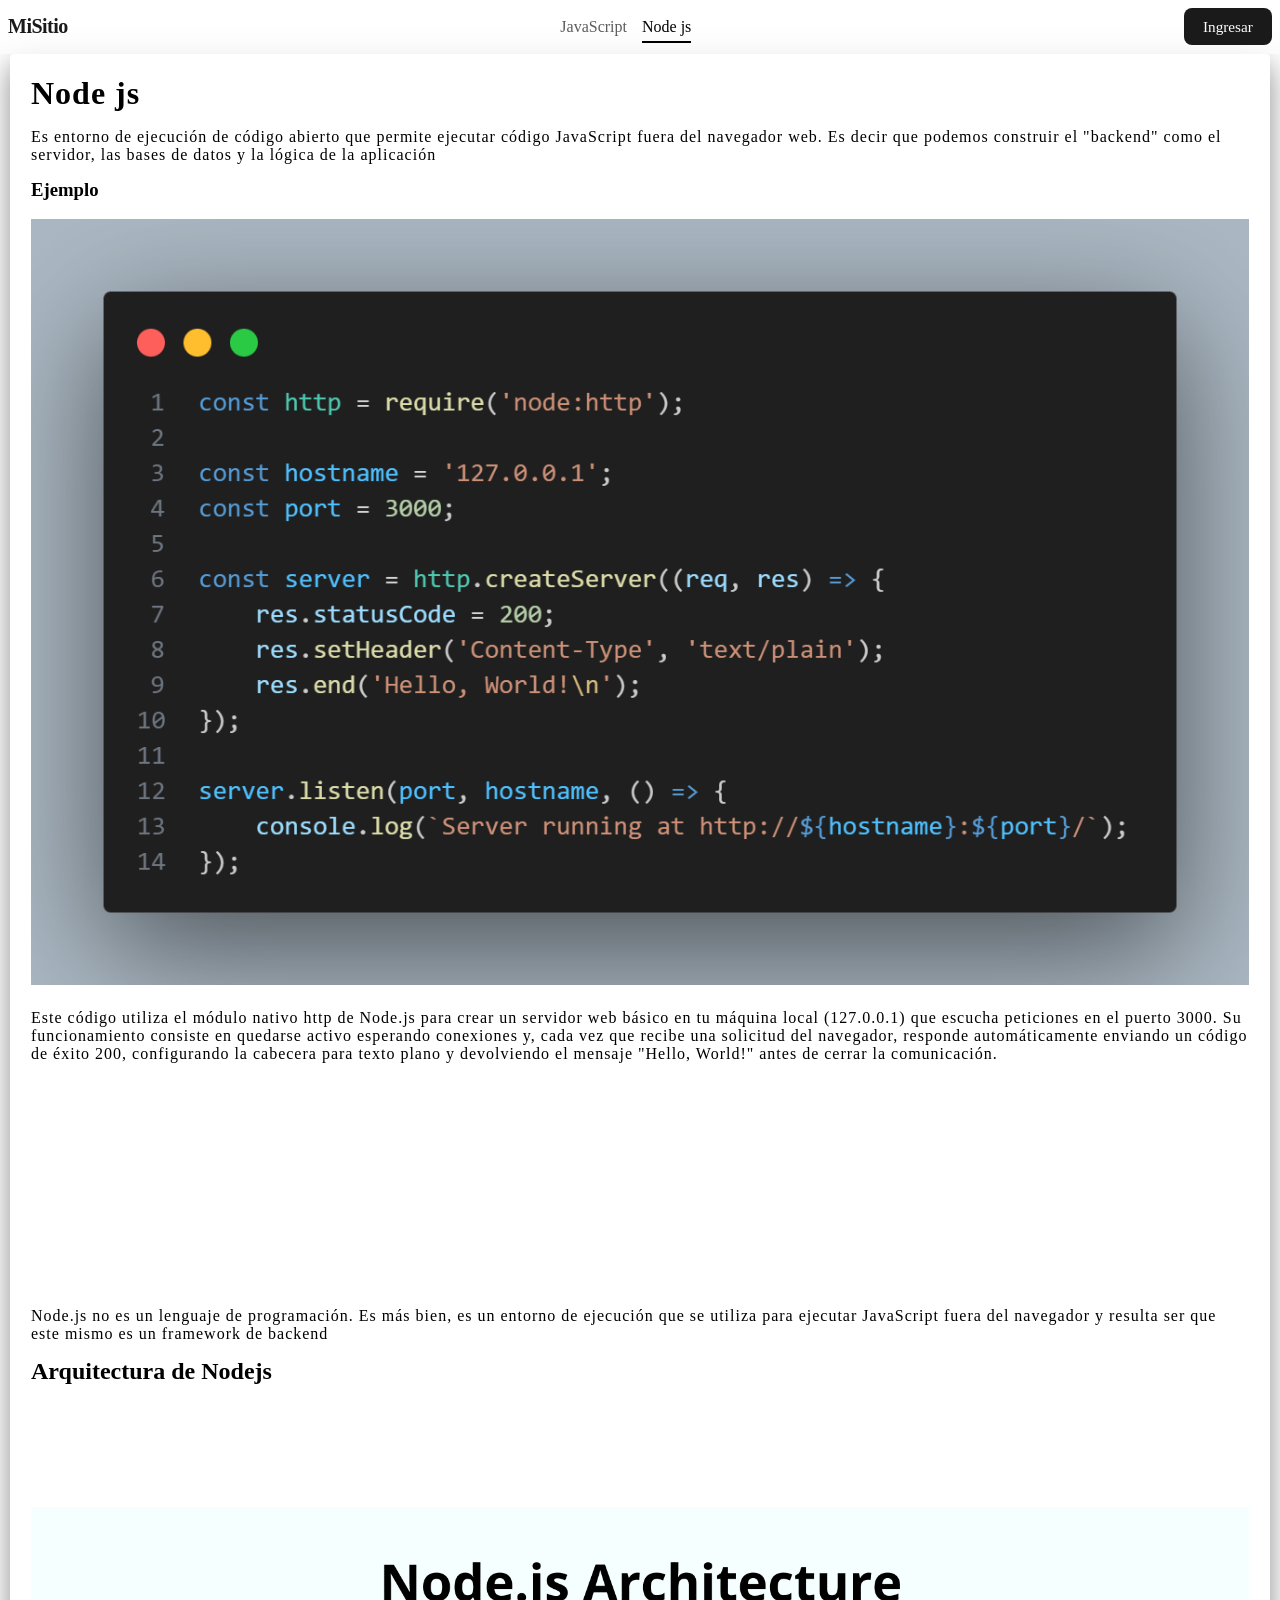
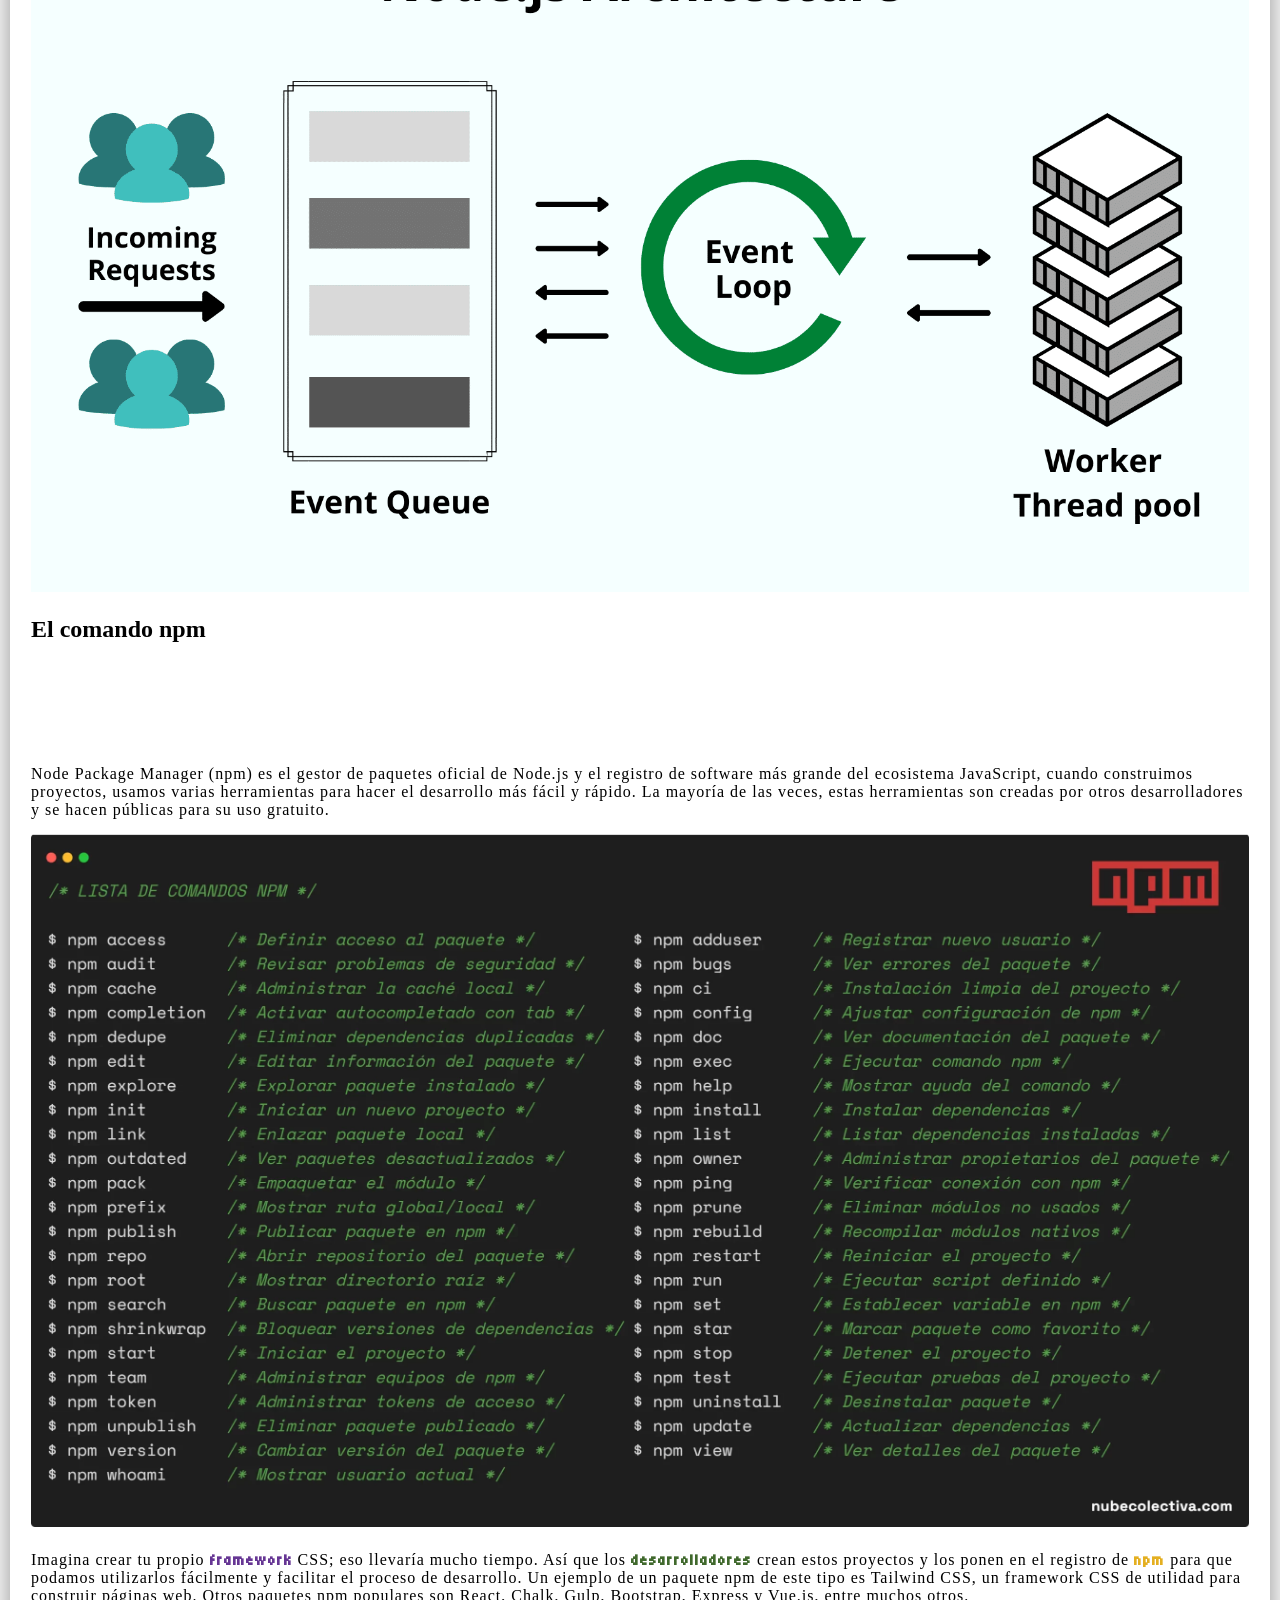
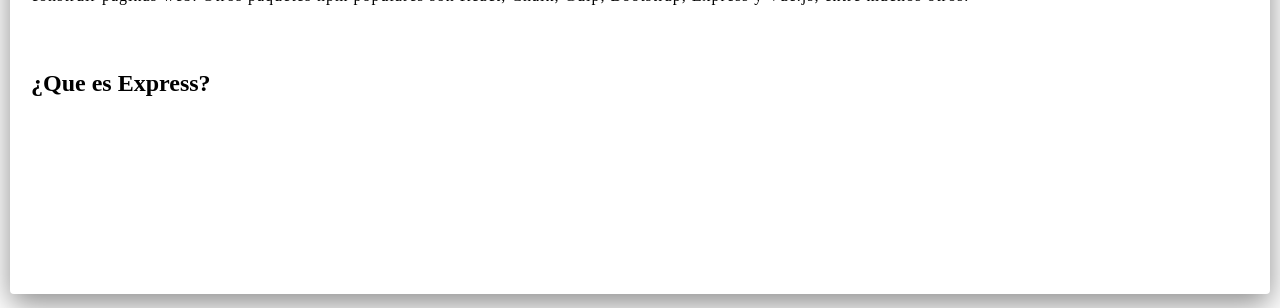
==== pages/Nodejs.html @ 7e2fa252 "Se agrega nuevca sección llamda node js, se sigue en su progreso pero se avanzo el dia de hoy." ====
<!DOCTYPE html>
<html lang="en">
<head>
    <meta charset="UTF-8">
    <meta name="viewport" content="width=device-width, initial-scale=1.0">
    <title>Nodejs</title>
    <link rel="preconnect" href="https://fonts.googleapis.com">
    <link rel="preconnect" href="https://fonts.gstatic.com" crossorigin>
    <link href="https://fonts.googleapis.com/css2?family=Tiny5&display=swap" rel="stylesheet">
    <link rel="stylesheet" href="../css/Nodejs.css">
</head>
<body>
        <nav class="navbar">
        <div class="nav-logo">
            <a href="../index.html">MiSitio</a>
        </div>

        <ul class="nav-links">
            <li><a href="../index.html">JavaScript</a></li>
            <li><a href="Nodejs.html" class="active" >Node js</a></li>
        </ul>

        <div class="nav-actions">
            <a href="#" class="btn-nav">Ingresar</a>
        </div>
    </nav>




        <div class="contenedor-principal">
            <div class="introduccion">
                <h1>Node js</h1>
                <p>Es entorno de ejecución de código abierto que permite ejecutar código JavaScript fuera del navegador web. Es decir que podemos construir el "backend" como el servidor, las bases de datos y la lógica de la aplicación</p>

                <h3>Ejemplo</h3>
                <div class="contenedor-imagen">
                    <img src="../img/ejemplo-nodejs.png" alt="">
                    <p>Este código utiliza el módulo nativo http de Node.js para crear un servidor web básico en tu máquina local (127.0.0.1) que escucha peticiones en el puerto 3000. Su funcionamiento consiste en quedarse activo esperando conexiones y, cada vez que recibe una solicitud del navegador, responde automáticamente enviando un código de éxito 200, configurando la cabecera para texto plano y devolviendo el mensaje "Hello, World!" antes de cerrar la comunicación.</p>
                </div>



                <p>Node.js no es un lenguaje de programación. Es más bien, es un entorno de ejecución que se utiliza para ejecutar JavaScript fuera del navegador y resulta ser que este mismo es un framework de backend</p>


                <h2>Arquitectura de Nodejs</h2>
                <img src="../img/Nodejs-Architecture.png" alt="">
            </div>




            <div class="comando-npm">
                <h2>El comando npm</h2>
                <p>Node Package Manager (npm) es el gestor de paquetes oficial de Node.js y el registro de software más grande del ecosistema JavaScript, cuando construimos proyectos, usamos varias herramientas para hacer el desarrollo más fácil y rápido. La mayoría de las veces, estas herramientas son creadas por otros desarrolladores y se hacen públicas para su uso gratuito.</p>

                <img src="../img/npm lista.webp" alt="">

                <p>Imagina crear tu propio <b style="color: rgb(102, 54, 148);">framework</b> CSS; eso llevaría mucho tiempo. Así que los <b style="color: rgb(64, 105, 45);">desarrolladores</b> crean estos proyectos y los ponen en el registro de <b style="color: rgb(228, 175, 32);">npm</b> para que podamos utilizarlos fácilmente y facilitar el proceso de desarrollo.

                Un ejemplo de un paquete npm de este tipo es Tailwind CSS, un framework CSS de utilidad para construir páginas web. Otros paquetes npm populares son React, Chalk, Gulp, Bootstrap, Express y Vue.js, entre muchos otros.</p>
            </div>



            <div class="express">
                <h2>¿Que es Express?</h2>
            </div>



            <br><br><br>

        </div>
</body>
</html>
---- css/Nodejs.css ----
*{
    box-sizing: border-box;
    margin: 0;
    padding: 0;
    font-family: Cambria, Cochin, Georgia, Times, 'Times New Roman', serif;
}



.navbar {
    display: flex;
    justify-content: space-between; /* Separa el logo, los links y el botón */
    align-items: center;
    padding: 8px 8px;
    background-color: rgba(255, 255, 255, 0.507); /* Fondo blanco sutilmente translúcido */
    backdrop-filter: blur(10px); /* Suaviza lo que pase por detrás al hacer scroll */
    -webkit-backdrop-filter: blur(80px);
    border-bottom: 1px solid rgba(0, 0, 0, 0);
    position: sticky; /* Se queda fija arriba al hacer scroll si lo deseas */
    top: 0;
    z-index: 1000;
    font-family: system-ui, -apple-system, sans-serif;
}

/* 2. Estilo del Logo */
.nav-logo a {
    font-size: 20px;
    font-weight: 700;
    color: #1a1a1a;
    text-decoration: none;
    letter-spacing: -0.5px;
}

/* 3. Lista de Enlaces (Menú) */
.nav-links {
    display: flex;
    list-style: none;
    gap: 15px; /* Espaciado uniforme entre pestañas */
    margin: 0;
    padding: 0;
}

.nav-links a {
    text-decoration: none;
    color: #5c5c5c;
    font-weight: 500;
    font-size: 16px;
    transition: color 0.25s ease;
    position: relative;
    padding: 0.5rem 0;
}

/* Efecto Hover: Cambio de color */
.nav-links a:hover,
.nav-links a.active {
  color: #000000; /* Se oscurece al pasar el cursor o estar activo */
}

/* Línea animada debajo de los links al pasar el cursor */
.nav-links a::after {
    content: '';
    position: absolute;
    bottom: 0;
    left: 0;
    width: 100%;
    height: 2px;
    background-color: #000000;
    transform: scaleX(0); /* Oculta la línea inicialmente */
    transform-origin: right;
    transition: transform 0.3s ease;
}

.nav-links a:hover::after,
.nav-links a.active::after {
    transform: scaleX(1); /* Muestra la línea expandiéndose */
    transform-origin: left;
}

/* 4. Botón de Acción Dedicado */
.btn-nav {
    text-decoration: none;
    background-color: #1a1a1a;
    color: #ffffff;
    padding: 0.6rem 1.2rem;
    border-radius: 8px;
    font-weight: 500;
    font-size: 0.95rem;
    transition: background-color 0.2s ease, transform 0.1s ease;
    display: inline-block;
}

.btn-nav:hover {
    background-color: #333333;
}

.btn-nav:active {
  transform: scale(0.97); /* Efecto visual de clic */
}








.contenedor-principal{
    margin: 0px 10px 14px 10px;
    padding: 20px 20px 20px 20px;
    background-color: rgba(240, 255, 255, 0);
    display: flex;
    flex-direction: column;
    backdrop-filter: blur(35px); /* Potente desenfoque del fondo detrás del cristal */
    -webkit-backdrop-filter: blur(35px);
    border-radius: 4px;
    border: 1px solid rgba(41, 40, 40, 0); 
    box-shadow: 0 10px 30px rgba(0, 0, 0, 0.452); /* Sombra suave para dar profundidad */
}



p{
    letter-spacing: 1px;
    margin-bottom: 15px;
}

h1{
    letter-spacing: 1px;
    margin-bottom: 16px;
}

h2{
    margin-bottom: 10%;
}

h3{
    margin-bottom: 18px;
}

b{
    font-family: "Tiny5", sans-serif;
}
img{
    width:100%;
    height: 90%;
    margin-bottom: 20px;
}

.contenedor-imagen{
    margin-bottom: 20%;
}






.comando-npm{
    
}



.express{
    margin-top: 50px;
}
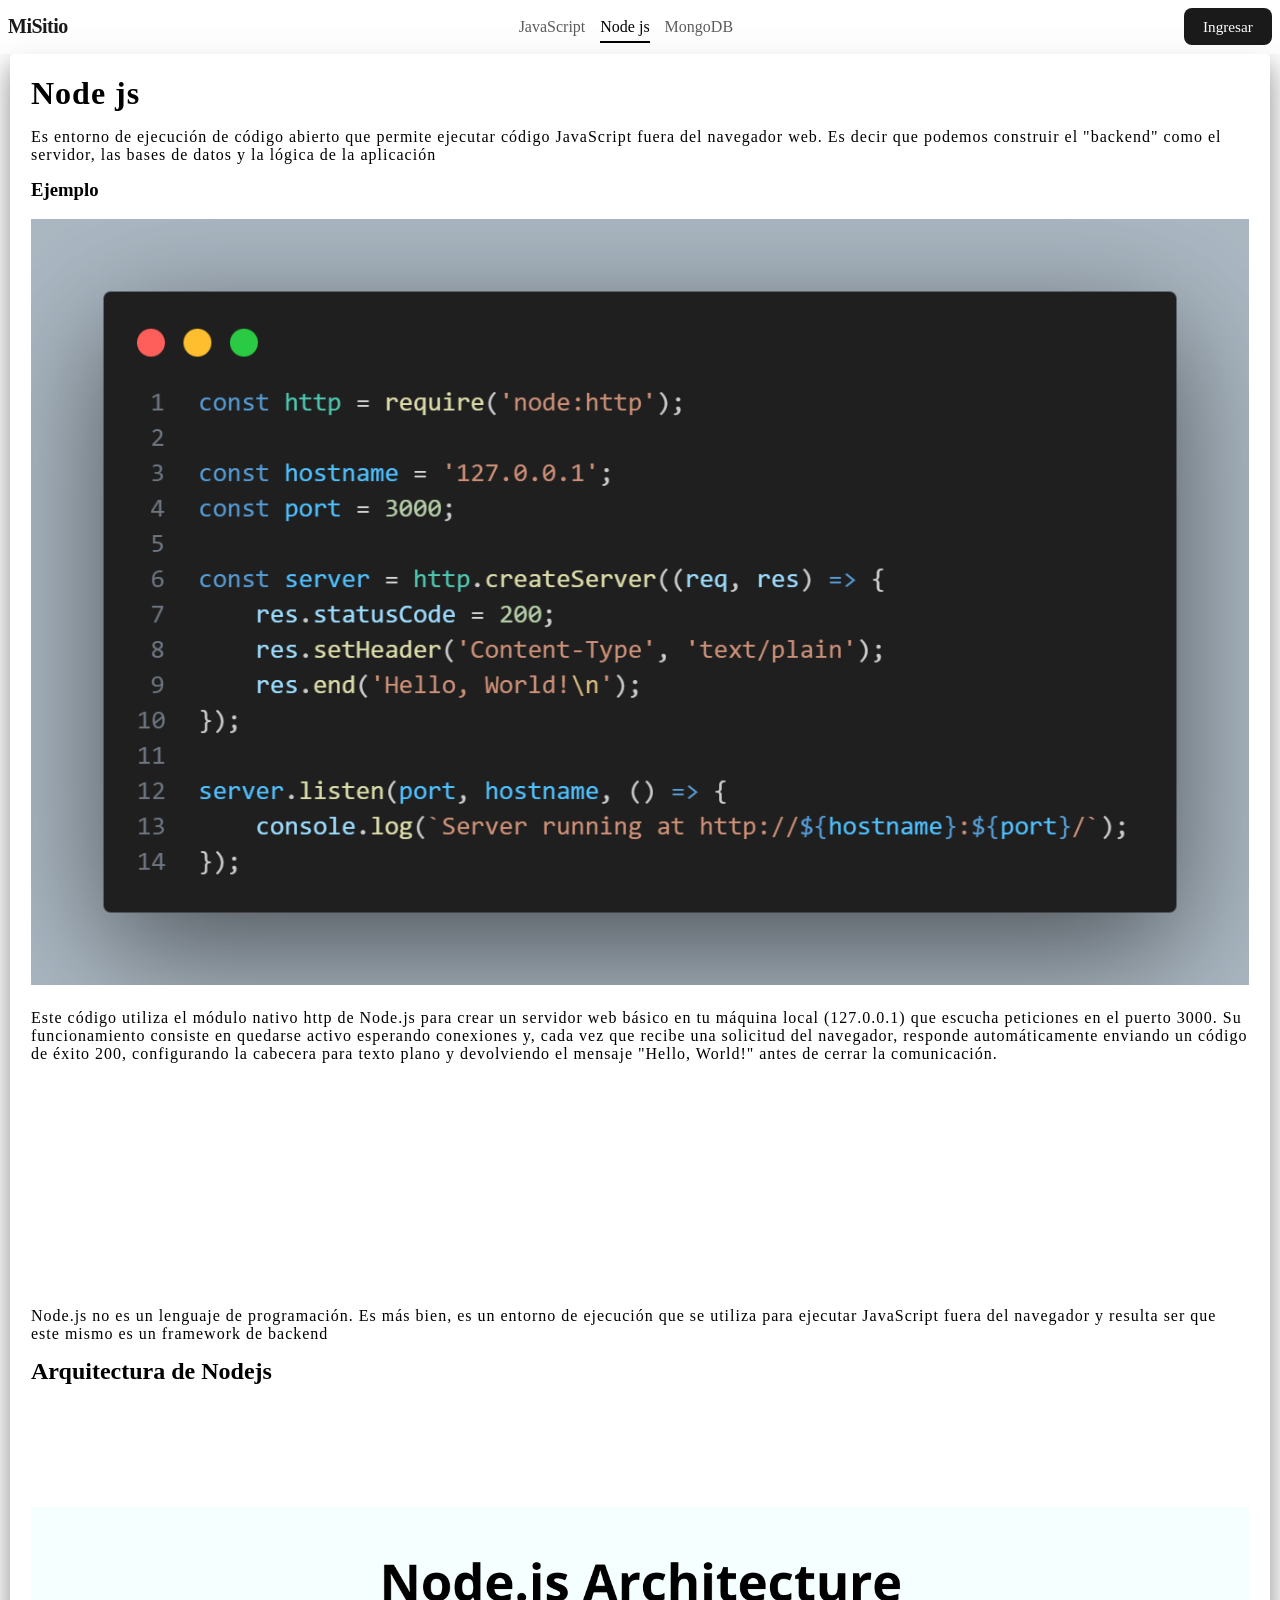
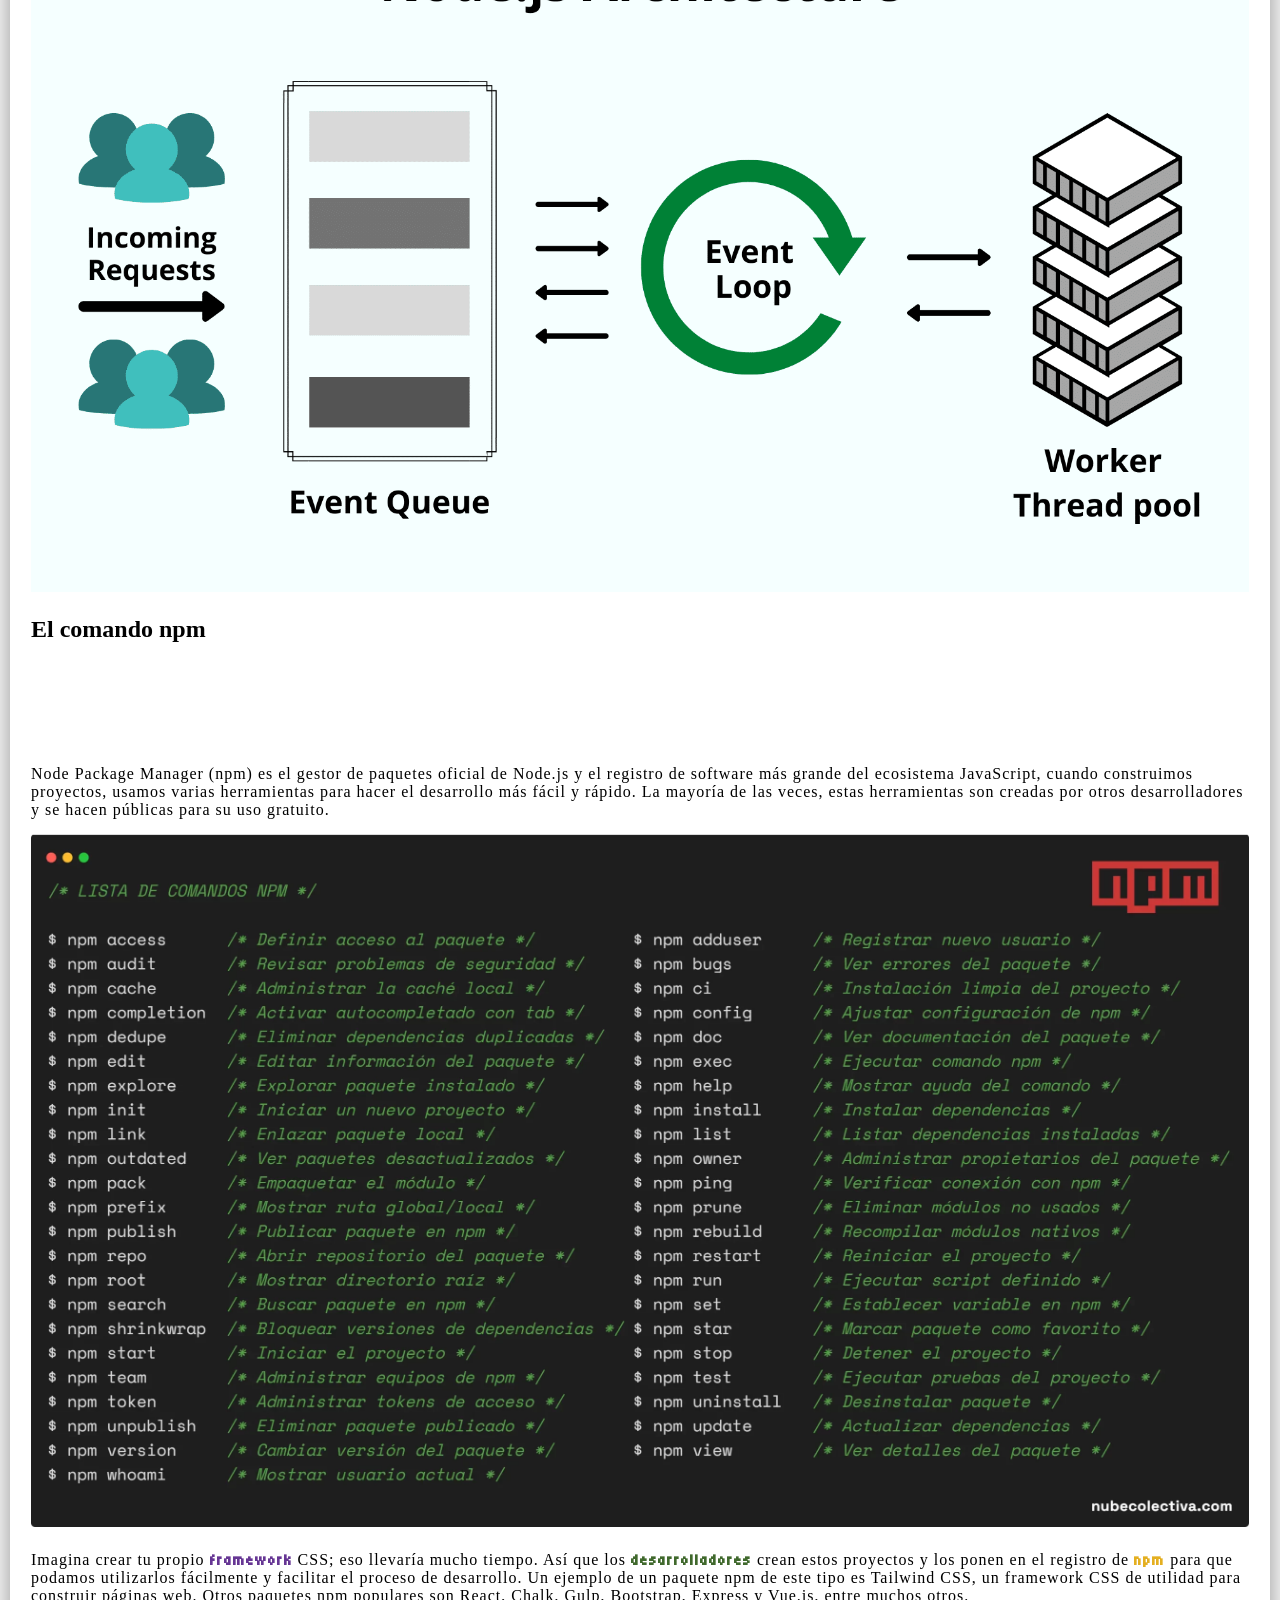
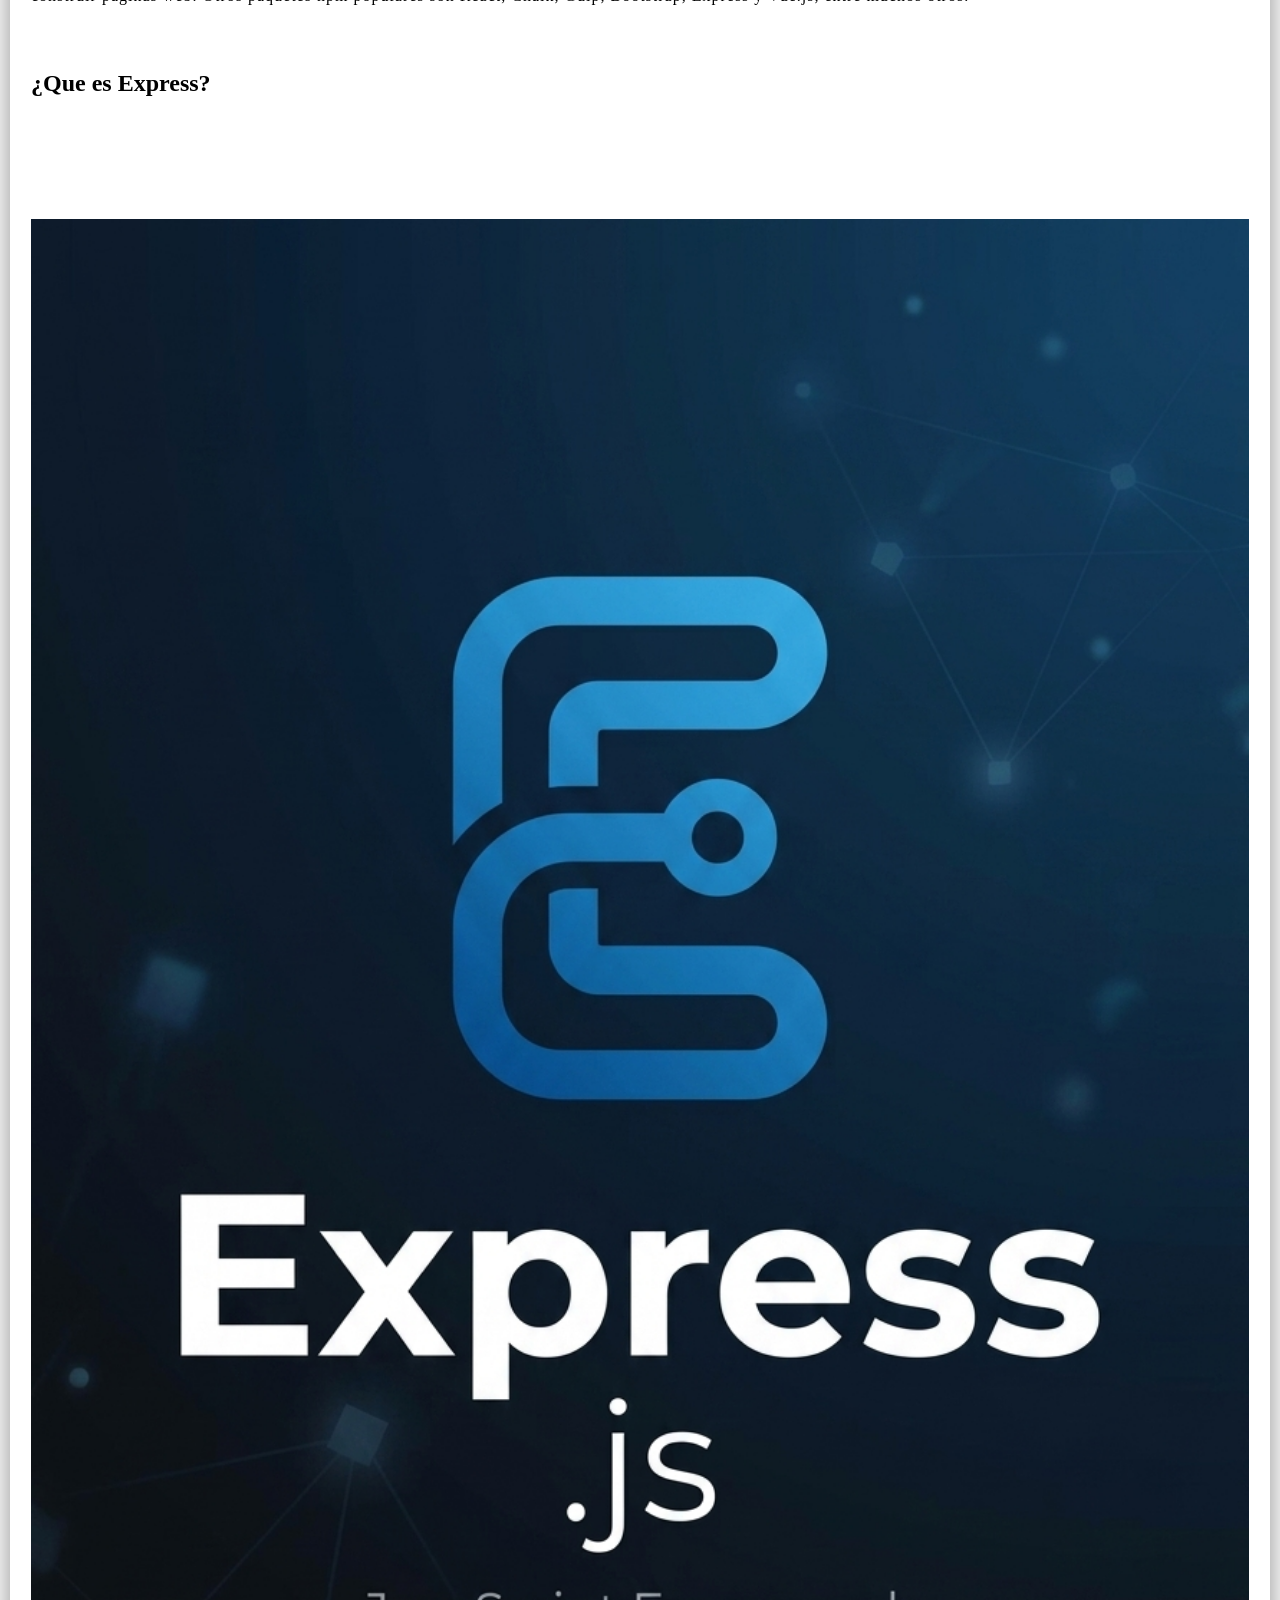
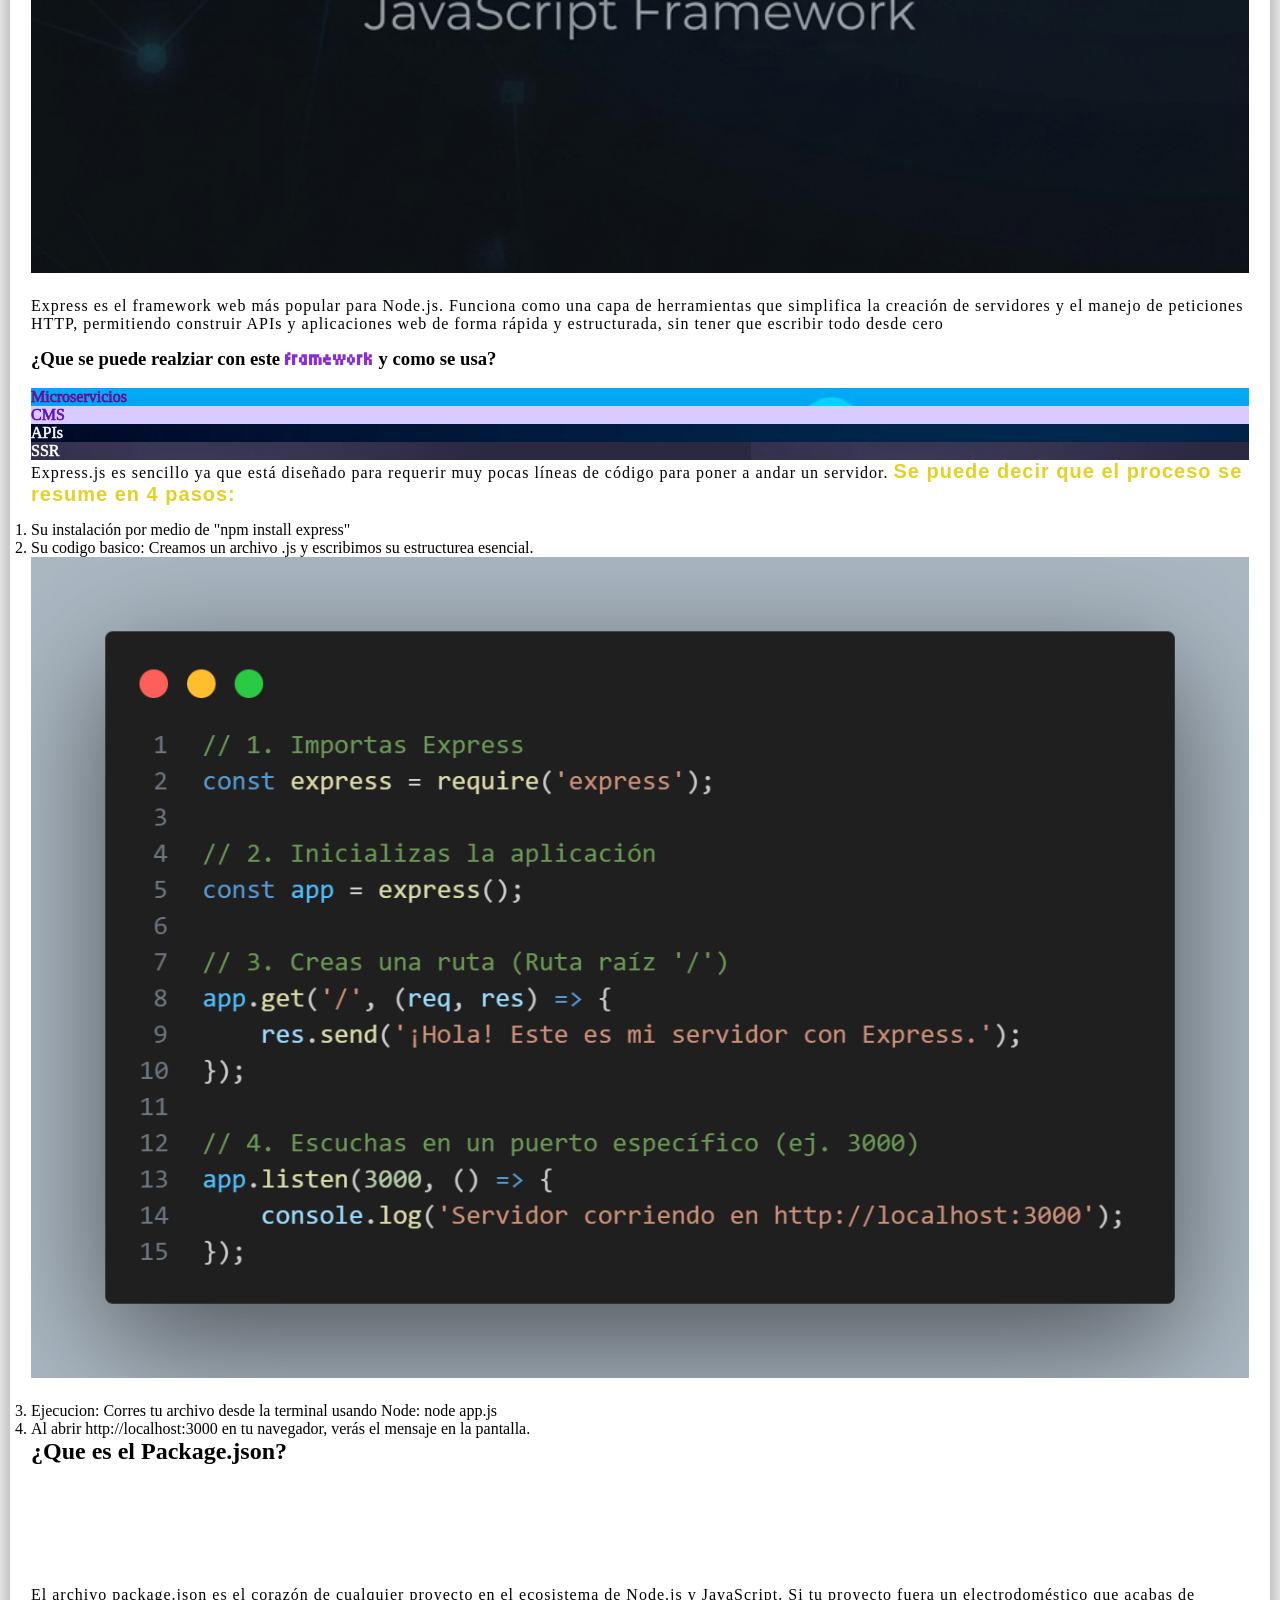
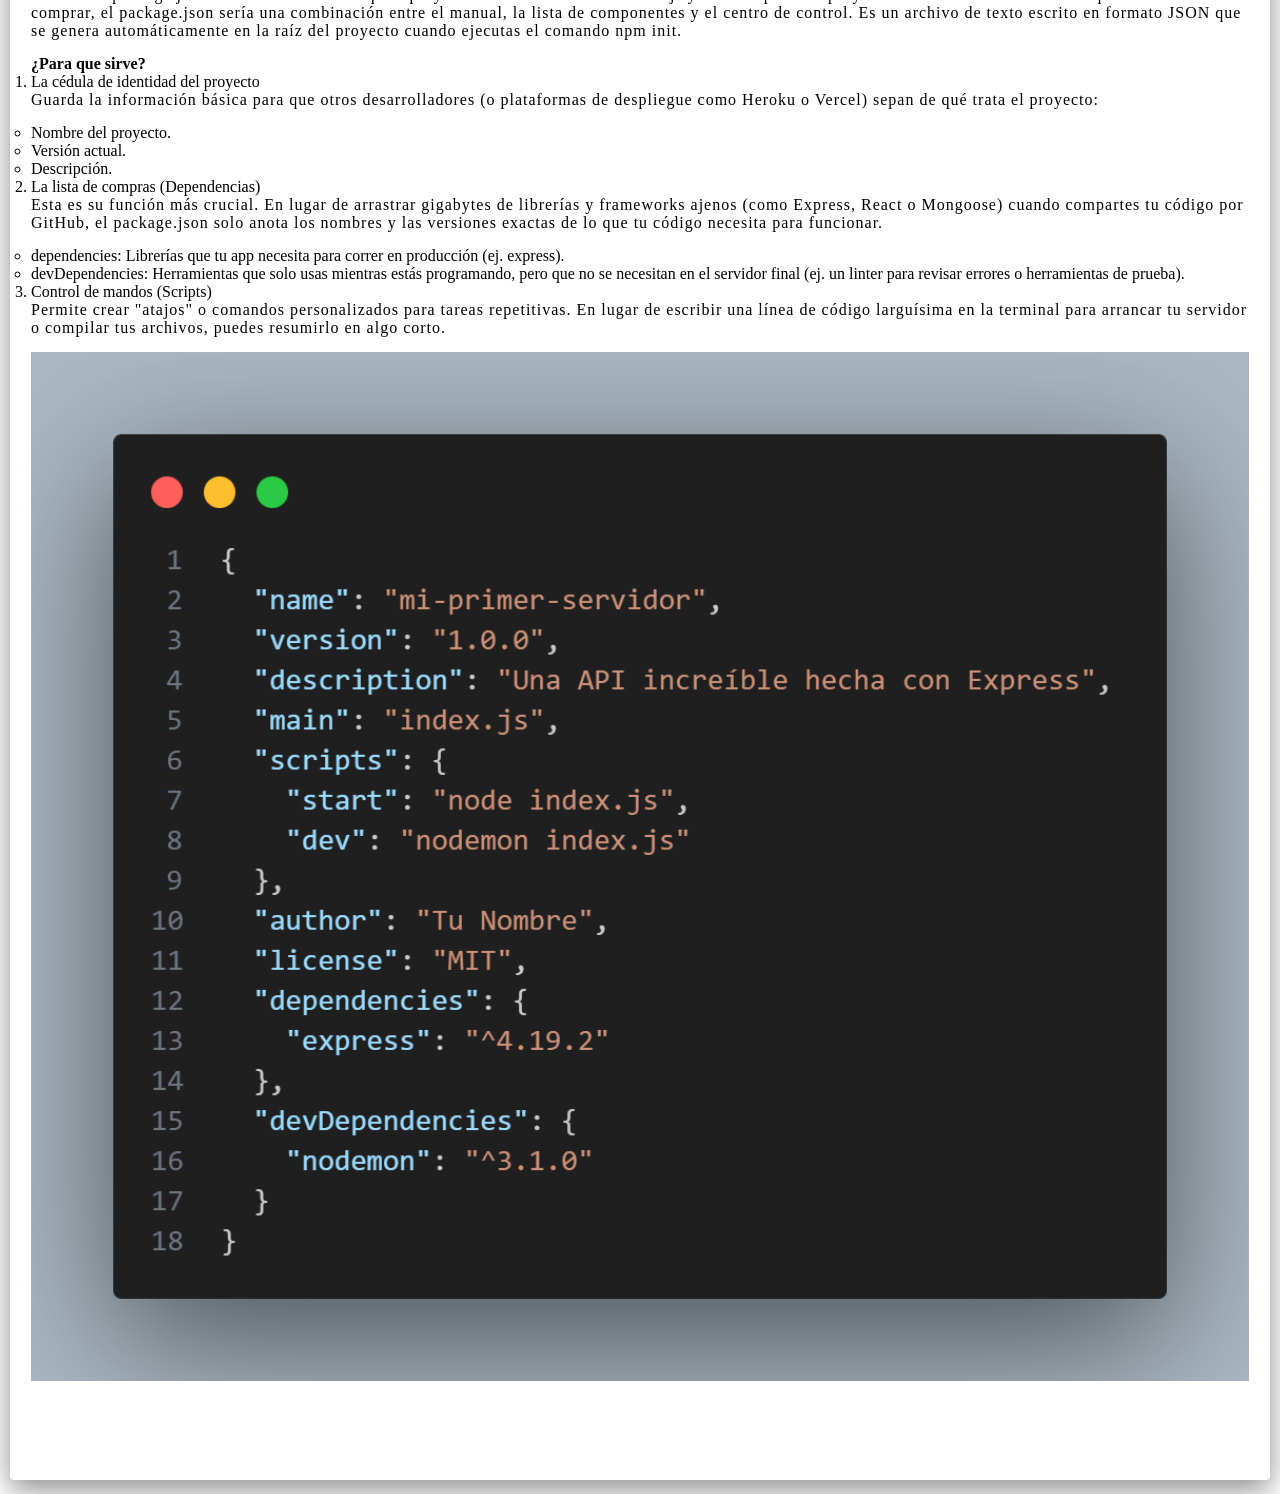
==== commit bd536684: "Actualización de pagina web, finalización de node js y parte de MongoDB" ====
--- a/pages/Nodejs.html
+++ b/pages/Nodejs.html
@@ -18,6 +18,7 @@
         <ul class="nav-links">
             <li><a href="../index.html">JavaScript</a></li>
             <li><a href="Nodejs.html" class="active" >Node js</a></li>
+            <li><a href="MongoDB.html">MongoDB</a></li>
         </ul>
 
         <div class="nav-actions">
@@ -66,9 +67,75 @@
 
             <div class="express">
                 <h2>¿Que es Express?</h2>
+                <div class="express-imagen">
+                    <img src="../img/Express js.png" alt="">
+                    <p>Express es el framework web más popular para Node.js. Funciona como una capa de herramientas que simplifica la creación de servidores y el manejo de peticiones HTTP, permitiendo construir APIs y aplicaciones web de forma rápida y estructurada, sin tener que escribir todo desde cero</p>
+                </div>
+
+                <h3>¿Que se puede realziar con este <b style="color: blueviolet;">framework</b> y como se usa?</h3>
+
+
+
+
+                <div class="grid-ejemplos">
+                    <div class="cards" style="background-image: url(../img/Microservicios.jpg);color: rgb(148, 0, 148); -webkit-text-stroke: 0.6px#6c0086;">Microservicios</div>
+
+                    <div class="cards" title="(Sistemas de Gestión de Contenido)" style="background-image: url(../img/cms.png); color: rgb(112, 11, 194); -webkit-text-stroke: 0.6px#5809be;">CMS</div>
+
+                    <div class="cards" style="background-image: url(../img/API.png); color: rgb(255, 255, 255); -webkit-text-stroke: 0.6px#ffffff;">APIs</div>
+
+                    <div class="cards" title="(Renderizado en el Servidor)" style="background-image: url(../img/SSR.jpg); color: rgb(255, 255, 255); -webkit-text-stroke: 0.6px#ffffff;">SSR</div>
+                </div>
+                <P>Express.js es sencillo ya que está diseñado para requerir muy pocas líneas de código para poner a andar un servidor. <b style="font-size: 20px; font-family:'Gill Sans', 'Gill Sans MT', Calibri, 'Trebuchet MS', sans-serif; color: rgb(231, 208, 36);">Se puede decir que el proceso se resume en 4 pasos:</b></P>
+
+
+
+                <div class="contenedor-lista">
+                    <ol>
+                        <li>Su instalación por medio de "npm install express"</li>
+                        <li>Su codigo basico: Creamos un archivo .js y escribimos su estructurea esencial.
+                            <img src="../img/estructura de express.png" alt="">
+                        </li>
+                        <li>Ejecucion: Corres tu archivo desde la terminal usando Node: node app.js</li>
+                        <li>Al abrir http://localhost:3000 en tu navegador, verás el mensaje en la pantalla.</li>
+                    </ol>
+                </div>
             </div>
 
 
+
+
+            <div class="package-json">
+                <h2>¿Que es el Package.json?</h2>
+
+                <p>El archivo package.json es el corazón de cualquier proyecto en el ecosistema de Node.js y JavaScript. Si tu proyecto fuera un electrodoméstico que acabas de comprar, el package.json sería una combinación entre el manual, la lista de componentes y el centro de control.
+
+                Es un archivo de texto escrito en formato JSON que se genera automáticamente en la raíz del proyecto cuando ejecutas el comando npm init.</p>
+
+                <h4>¿Para que sirve?</h4>
+                <ol>
+                    <li>La cédula de identidad del proyecto
+                        <p>Guarda la información básica para que otros desarrolladores (o plataformas de despliegue como Heroku o Vercel) sepan de qué trata el proyecto:</p>
+                        <ul>
+                            <li>Nombre del proyecto.</li>
+                            <li>Versión actual.</li>
+                            <li>Descripción.</li>
+                        </ul>
+                    </li>
+                    <li>La lista de compras (Dependencias)
+                        <p>Esta es su función más crucial. En lugar de arrastrar gigabytes de librerías y frameworks ajenos (como Express, React o Mongoose) cuando compartes tu código por GitHub, el package.json solo anota los nombres y las versiones exactas de lo que tu código necesita para funcionar.</p>
+                        <ul>
+                            <li>dependencies: Librerías que tu app necesita para correr en producción (ej. express).</li>
+                            <li>devDependencies: Herramientas que solo usas mientras estás programando, pero que no se necesitan en el servidor final (ej. un linter para revisar errores o herramientas de prueba).</li>
+                        </ul>
+                    </li>
+                    <li>
+                        Control de mandos (Scripts)
+                        <p>Permite crear "atajos" o comandos personalizados para tareas repetitivas. En lugar de escribir una línea de código larguísima en la terminal para arrancar tu servidor o compilar tus archivos, puedes resumirlo en algo corto.</p>
+                        <img src="../img/estructura json.png" alt="">
+                    </li>
+                </ol>
+            </div>
 
             <br><br><br>
 
